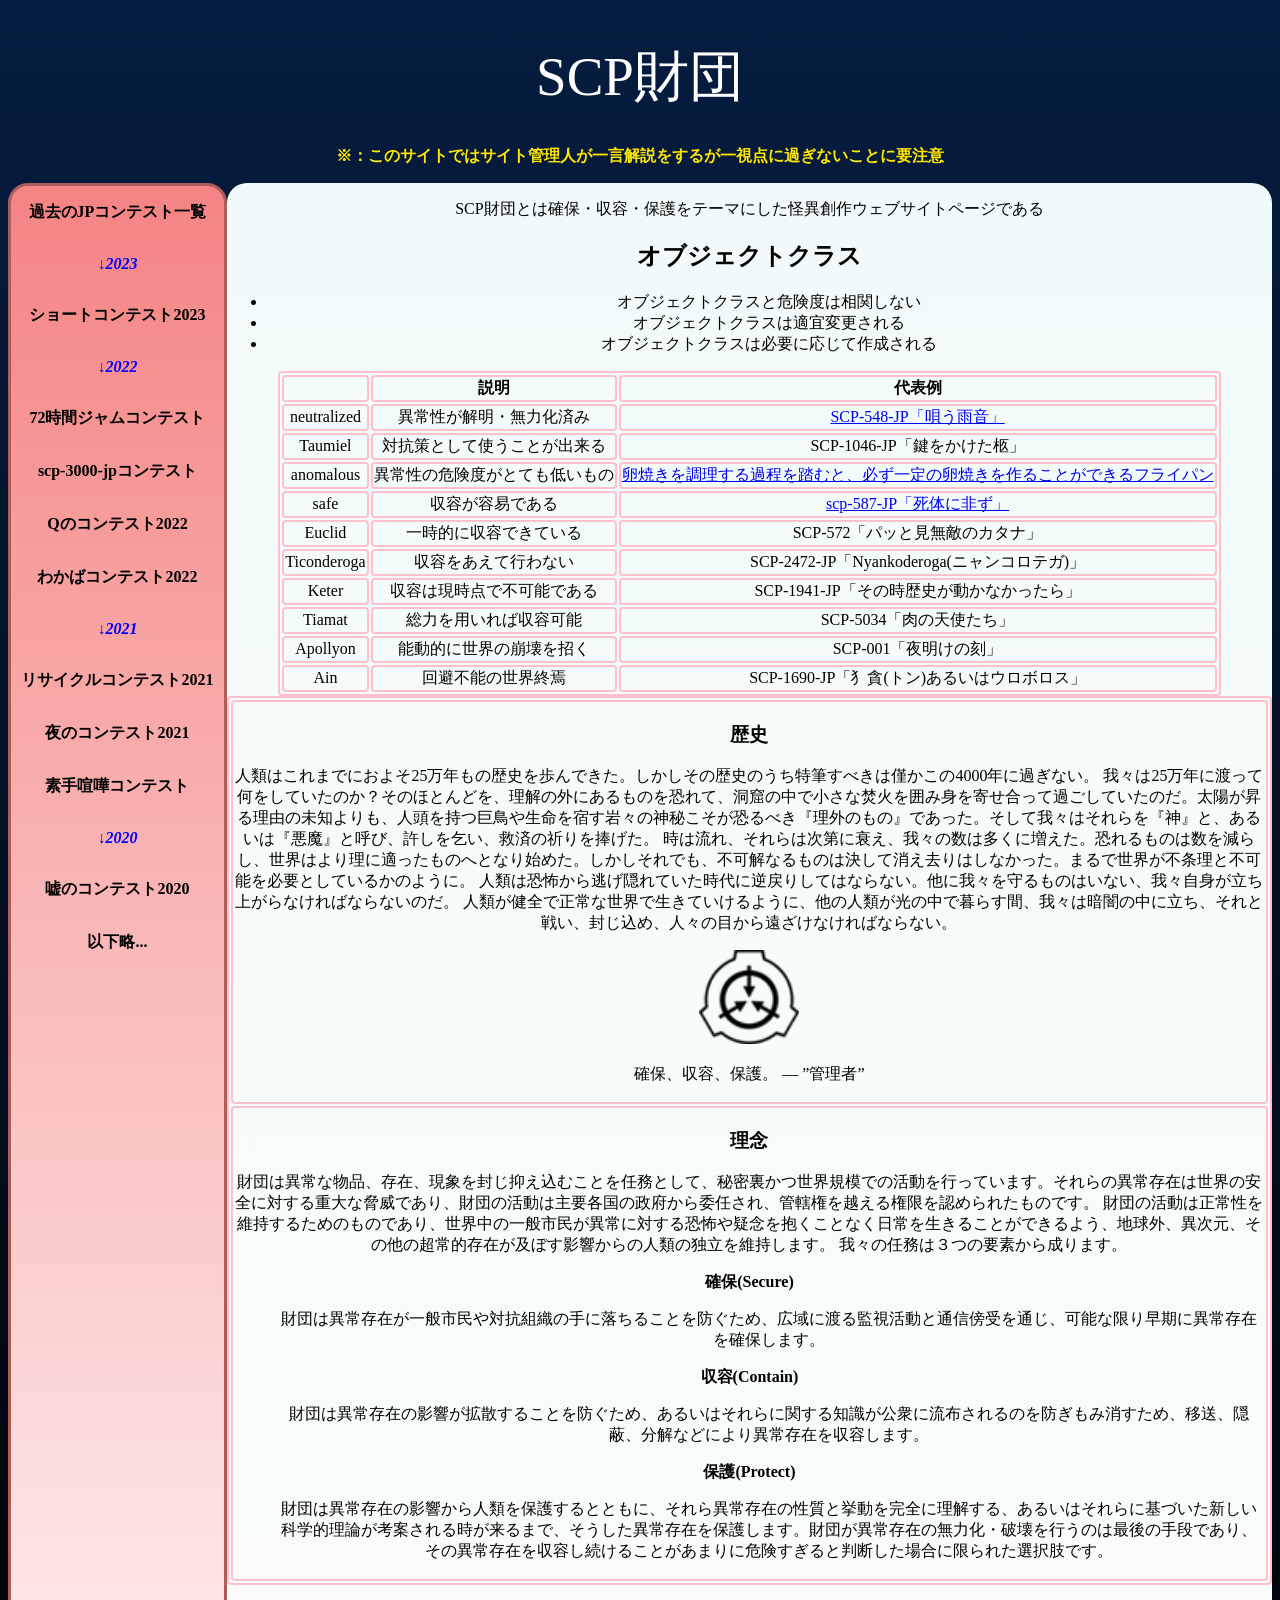
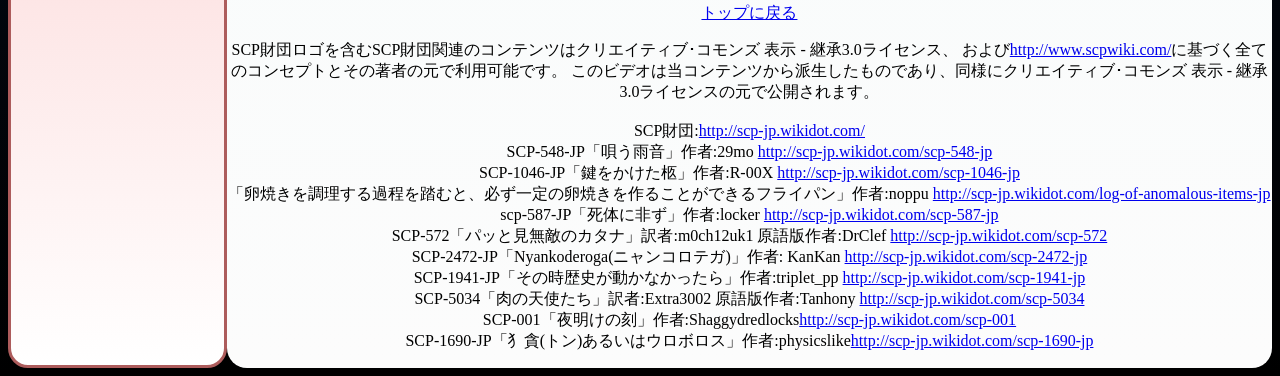
==== main.html @ 33c46516 "最終課題のファイルをアップロード" ====
<!DOCTYPE html>
<html lang="ja">
    <head>
        <meta charset="utf-8">
        <meta name="keywords" content="HTML,CSS,Javascript">
        <title>勝手にSCP一言解説</title>
        <link rel="stylesheet" href="main.css">
        
    </head>
    <body class="body">
        <p id="top"></p>
        <header class="header">SCP財団</header>
        <p class="yellow">※：このサイトではサイト管理人が一言解説をするが一視点に過ぎないことに要注意</p>
        <div class="side-and-content">
            <div class="side">
                <p>過去のJPコンテスト一覧</p>
                <p class="blue">↓2023</p>
                <p>ショートコンテスト2023</p>
                <p class="blue">↓2022</p>
                <p>72時間ジャムコンテスト</p>
                <p>scp-3000-jpコンテスト</p>
                <p>Qのコンテスト2022</p>
                <p>わかばコンテスト2022</p>
                <p class="blue">↓2021</p>
                <p>リサイクルコンテスト2021</p>
                <p>夜のコンテスト2021</p>
                <p>素手喧嘩コンテスト</p>
                <p class="blue">↓2020</p>
                <p>嘘のコンテスト2020</p>
                <p>以下略...</p>
            </div>
            <div class="content">
            <p>SCP財団とは確保・収容・保護をテーマにした怪異創作ウェブサイトページである</p>
            <h2>オブジェクトクラス</h2>
            <ul>
                <li>オブジェクトクラスと危険度は相関しない</li>
                <li>オブジェクトクラスは適宜変更される</li>
                <li>オブジェクトクラスは必要に応じて作成される</li>
            </ul>

            <table>
                <tr><td></td><th>説明</th><th>代表例</th></tr>
                <tr><td>neutralized</td><td>異常性が解明・無力化済み</td><td><a href="scp-548-jp.html">SCP-548-JP「唄う雨音」</a></td></tr>
                <tr><td>Taumiel</td><td>対抗策として使うことが出来る</td><td>SCP-1046-JP「鍵をかけた柩」</td></tr>
                <tr><td>anomalous</td><td>異常性の危険度がとても低いもの</td><td><a href="anomalous.html">卵焼きを調理する過程を踏むと、必ず一定の卵焼きを作ることができるフライパン</a></td></tr>
                <tr><td>safe</td><td>収容が容易である</td><td><a href="scp-587-jp.html">scp-587-JP「死体に非ず」</a></td></tr>
                <tr><td>Euclid</td><td>一時的に収容できている</td><td>SCP-572「パッと見無敵のカタナ」</td></tr>
                <tr><td>Ticonderoga</td><td>収容をあえて行わない</td><td>SCP-2472-JP「Nyankoderoga(ニャンコロテガ)」</td></tr>
                <tr><td>Keter</td><td>収容は現時点で不可能である</td><td>SCP-1941-JP「その時歴史が動かなかったら」</td></tr>
                <tr><td>Tiamat</td><td>総力を用いれば収容可能</td><td>SCP-5034「肉の天使たち」</td></tr>
                <tr><td>Apollyon</td><td>能動的に世界の崩壊を招く</td><td>SCP-001「夜明けの刻」</td></tr>
                <tr><td>Ain</td><td>回避不能の世界終焉</td><td>SCP-1690-JP「犭貪(トン)あるいはウロボロス」</td></tr>            
            </table>
            <table>
                <tr>
                    <td>
                        <h3>歴史</h3>
                        <p>人類はこれまでにおよそ25万年もの歴史を歩んできた。しかしその歴史のうち特筆すべきは僅かこの4000年に過ぎない。
                
                            我々は25万年に渡って何をしていたのか？そのほとんどを、理解の外にあるものを恐れて、洞窟の中で小さな焚火を囲み身を寄せ合って過ごしていたのだ。太陽が昇る理由の未知よりも、人頭を持つ巨鳥や生命を宿す岩々の神秘こそが恐るべき『理外のもの』であった。そして我々はそれらを『神』と、あるいは『悪魔』と呼び、許しを乞い、救済の祈りを捧げた。
                            
                            時は流れ、それらは次第に衰え、我々の数は多くに増えた。恐れるものは数を減らし、世界はより理に適ったものへとなり始めた。しかしそれでも、不可解なるものは決して消え去りはしなかった。まるで世界が不条理と不可能を必要としているかのように。
                            
                            人類は恐怖から逃げ隠れていた時代に逆戻りしてはならない。他に我々を守るものはいない、我々自身が立ち上がらなければならないのだ。
                            
                            人類が健全で正常な世界で生きていけるように、他の人類が光の中で暮らす間、我々は暗闇の中に立ち、それと戦い、封じ込め、人々の目から遠ざけなければならない。</p>
                        <img src="scp-logo-signature.png" alt="scp-logo-signature.png" width="100" height="100%"> 
                        <p>確保、収容、保護。 — ”管理者”</p>
                </td>
                </tr>
                <tr>
                    <td>
                        <h3>理念</h3>
                        <p>
                            財団は異常な物品、存在、現象を封じ抑え込むことを任務として、秘密裏かつ世界規模での活動を行っています。それらの異常存在は世界の安全に対する重大な脅威であり、財団の活動は主要各国の政府から委任され、管轄権を越える権限を認められたものです。
                
                            財団の活動は正常性を維持するためのものであり、世界中の一般市民が異常に対する恐怖や疑念を抱くことなく日常を生きることができるよう、地球外、異次元、その他の超常的存在が及ぼす影響からの人類の独立を維持します。
                
                            我々の任務は３つの要素から成ります。
                        </p>
                        <b>確保(Secure)</b>
                        <ul>財団は異常存在が一般市民や対抗組織の手に落ちることを防ぐため、広域に渡る監視活動と通信傍受を通じ、可能な限り早期に異常存在を確保します。</ul>
                        <b>収容(Contain)</b>
                        <ul>財団は異常存在の影響が拡散することを防ぐため、あるいはそれらに関する知識が公衆に流布されるのを防ぎもみ消すため、移送、隠蔽、分解などにより異常存在を収容します。</ul>
                        <b>保護(Protect)</b>
                        <ul>財団は異常存在の影響から人類を保護するとともに、それら異常存在の性質と挙動を完全に理解する、あるいはそれらに基づいた新しい科学的理論が考案される時が来るまで、そうした異常存在を保護します。財団が異常存在の無力化・破壊を行うのは最後の手段であり、その異常存在を収容し続けることがあまりに危険すぎると判断した場合に限られた選択肢です。</ul>
                    </td>
                </tr>
            </table>
            <br>
            <div>
        </div>
        <a href="#top">トップに戻る</a>
        <p>
            SCP財団ロゴを含むSCP財団関連のコンテンツはクリエイティブ･コモンズ 表示 - 継承3.0ライセンス、
            および<a href="http://www.scpwiki.com/">http://www.scpwiki.com/</a>に基づく全てのコンセプトとその著者の元で利用可能です。 このビデオは当コンテンツから派生したものであり、同様にクリエイティブ･コモンズ 表示 - 継承3.0ライセンスの元で公開されます。<br><br>

            SCP財団:<a href="http://scp-jp.wikidot.com/">http://scp-jp.wikidot.com/</a><br>
            SCP-548-JP「唄う雨音」作者:29mo <a href="http://scp-jp.wikidot.com/scp-548-jp">http://scp-jp.wikidot.com/scp-548-jp</a><br>
            SCP-1046-JP「鍵をかけた柩」作者:R-00X <a href="http://scp-jp.wikidot.com/scp-1046-jp">http://scp-jp.wikidot.com/scp-1046-jp</a><br>
            「卵焼きを調理する過程を踏むと、必ず一定の卵焼きを作ることができるフライパン」作者:noppu <a href="http://scp-jp.wikidot.com/log-of-anomalous-items-jp">http://scp-jp.wikidot.com/log-of-anomalous-items-jp</a><br>
            scp-587-JP「死体に非ず」作者:locker <a href="http://scp-jp.wikidot.com/scp-587-jp">http://scp-jp.wikidot.com/scp-587-jp</a><br>
            SCP-572「パッと見無敵のカタナ」訳者:m0ch12uk1 原語版作者:DrClef <a href="http://scp-jp.wikidot.com/scp-572">http://scp-jp.wikidot.com/scp-572</a><br>
            SCP-2472-JP「Nyankoderoga(ニャンコロテガ)」作者: KanKan <a href="http://scp-jp.wikidot.com/scp-2472-jp">http://scp-jp.wikidot.com/scp-2472-jp</a><br>
            SCP-1941-JP「その時歴史が動かなかったら」作者:triplet_pp <a href="http://scp-jp.wikidot.com/scp-1941-jp">http://scp-jp.wikidot.com/scp-1941-jp</a><br>
            SCP-5034「肉の天使たち」訳者:Extra3002 原語版作者:Tanhony <a href="http://scp-jp.wikidot.com/scp-5034">http://scp-jp.wikidot.com/scp-5034</a><br>
            SCP-001「夜明けの刻」作者:Shaggydredlocks<a href="http://scp-jp.wikidot.com/scp-001">http://scp-jp.wikidot.com/scp-001</a><br>
            SCP-1690-JP「犭貪(トン)あるいはウロボロス」作者:physicslike<a href="http://scp-jp.wikidot.com/scp-1690-jp">http://scp-jp.wikidot.com/scp-1690-jp</a><br>
        </p>
    </body>
</html>
---- main.css ----
.body{
    min-height: 100vh;
    display: flex;
    flex-direction: column;
    background: linear-gradient(rgb(6, 29, 65),black);
}
.header{
    height: 90px;
    font-size: 55px;
    font-family: serif;
    text-align: center;
    color: #fff;
    border-radius: 10px;
}
.side-and-content{
    display: flex;
    flex-direction: row;
    flex-grow: 1;
}
.side{
    display: flex;
    flex-direction: column;
    flex-grow: 0.02;
    border-radius: 20px;
    border: rgb(173, 92, 92) solid 3px;
    background: linear-gradient(rgb(245, 132, 132), rgb(255, 255, 255));
    font-weight: bold;
}
.content{
    flex-direction: column;
    flex: 1;
    background: linear-gradient(rgb(241, 250, 250), rgb(252, 252, 252));
    text-align: center;
    border-radius: 20px;
    flex-grow: 1;
}
*{
    text-align: center;
}
.blue{
    color:blue;
    font-style: italic;
}
table,td,th{
    border:2px pink solid;
    margin:auto;
    border-radius: 4px;
}
.yellow{
    color :rgb(255, 230, 0);
    font-weight: bold;
}
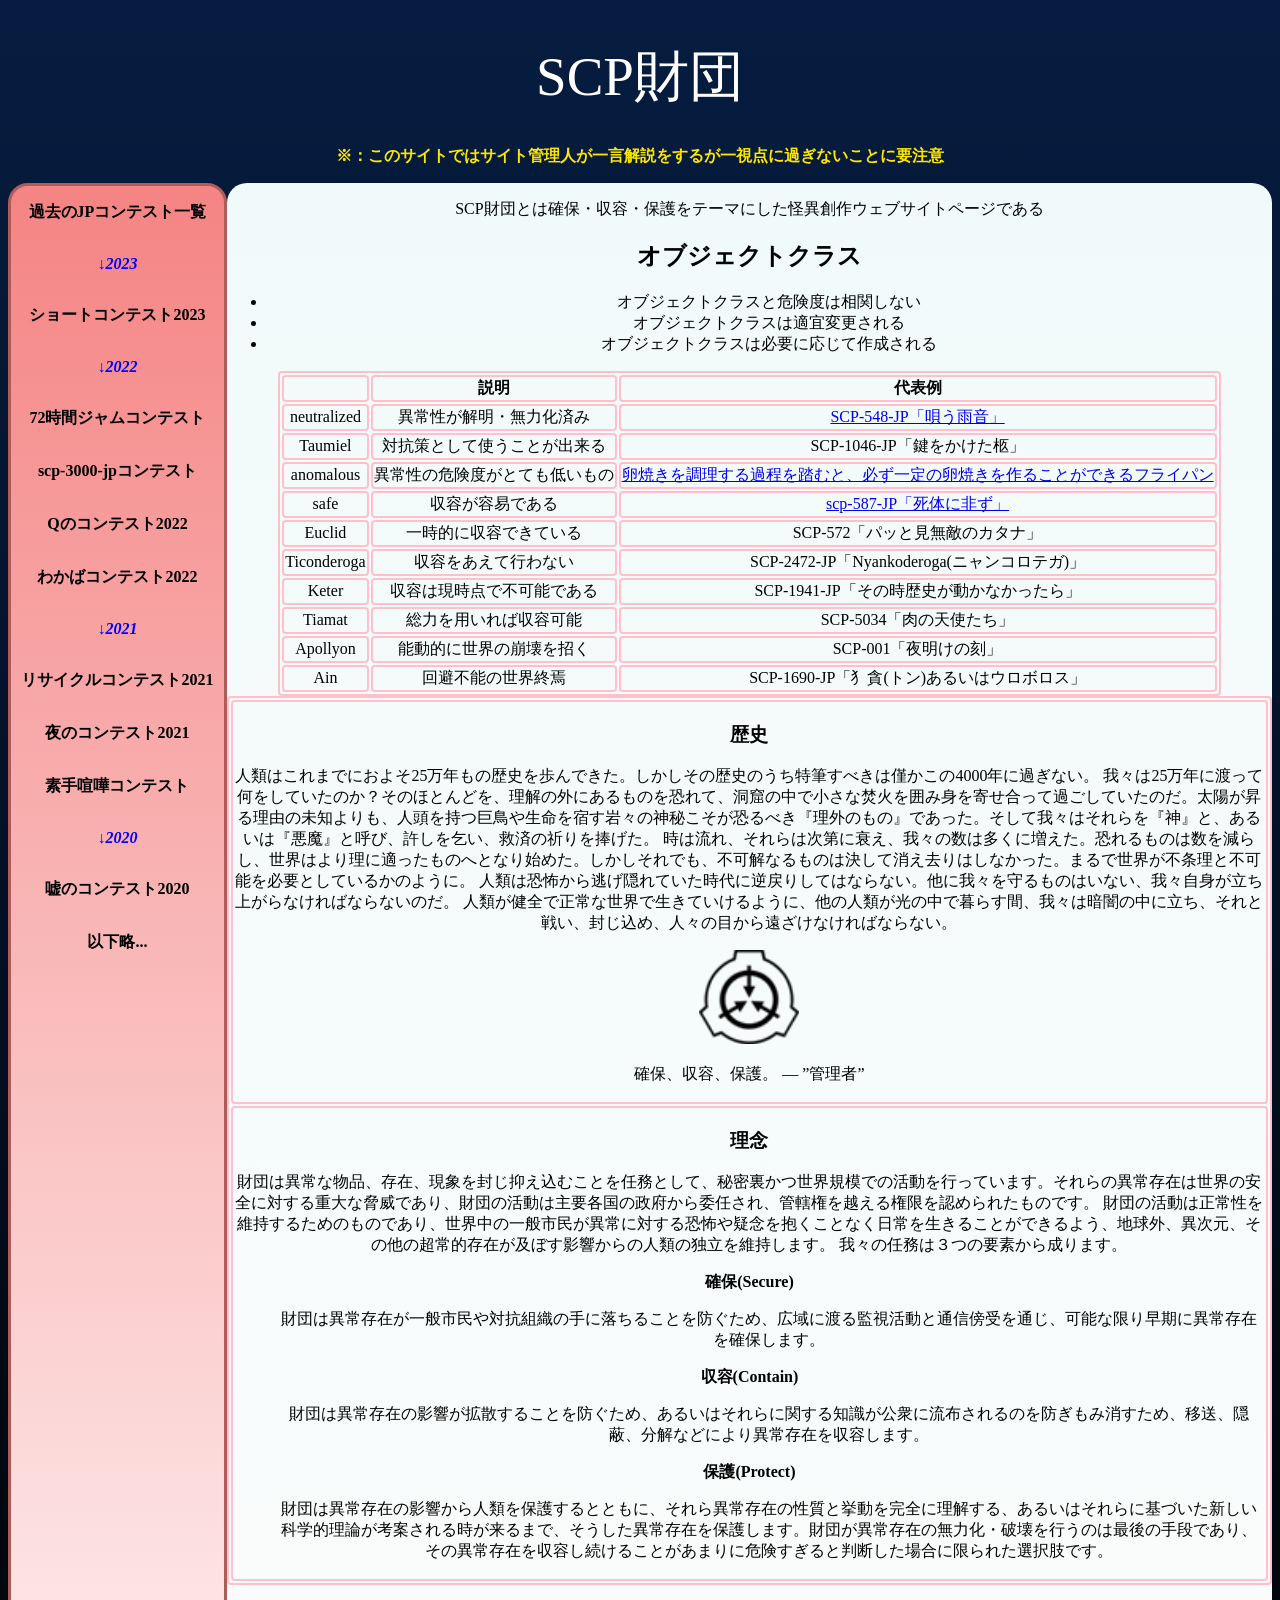
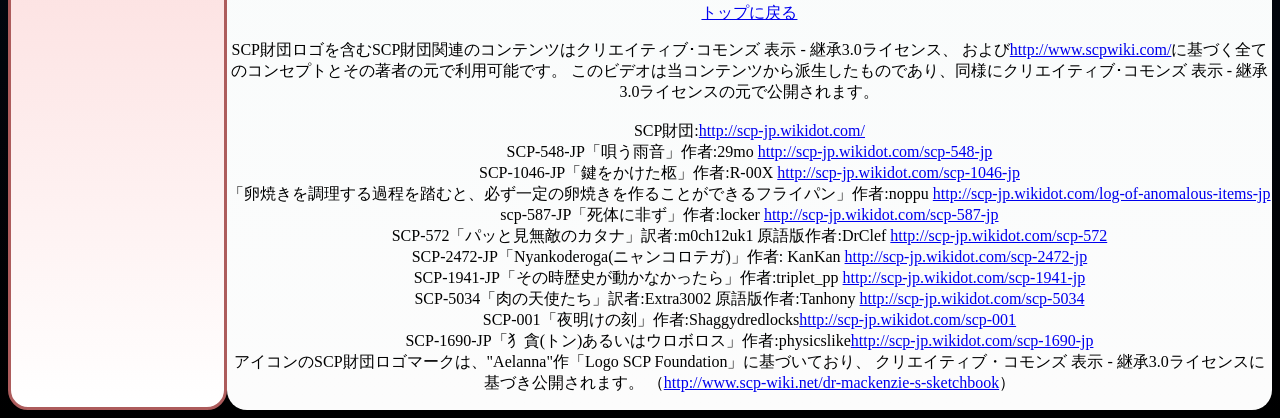
==== commit d69249a2: "Update main.html" ====
--- a/main.html
+++ b/main.html
@@ -106,6 +106,10 @@
             SCP-5034「肉の天使たち」訳者:Extra3002 原語版作者:Tanhony <a href="http://scp-jp.wikidot.com/scp-5034">http://scp-jp.wikidot.com/scp-5034</a><br>
             SCP-001「夜明けの刻」作者:Shaggydredlocks<a href="http://scp-jp.wikidot.com/scp-001">http://scp-jp.wikidot.com/scp-001</a><br>
             SCP-1690-JP「犭貪(トン)あるいはウロボロス」作者:physicslike<a href="http://scp-jp.wikidot.com/scp-1690-jp">http://scp-jp.wikidot.com/scp-1690-jp</a><br>
+            アイコンのSCP財団ロゴマークは、"Aelanna"作「Logo SCP Foundation」に基づいており、
+            クリエイティブ・コモンズ 表示 - 継承3.0ライセンスに基づき公開されます。
+            （<a href="http://www.scp-wiki.net/dr-mackenzie-s-sketchbook">http://www.scp-wiki.net/dr-mackenzie-s-sketchbook</a>）
+
         </p>
     </body>
-</html>+</html>
